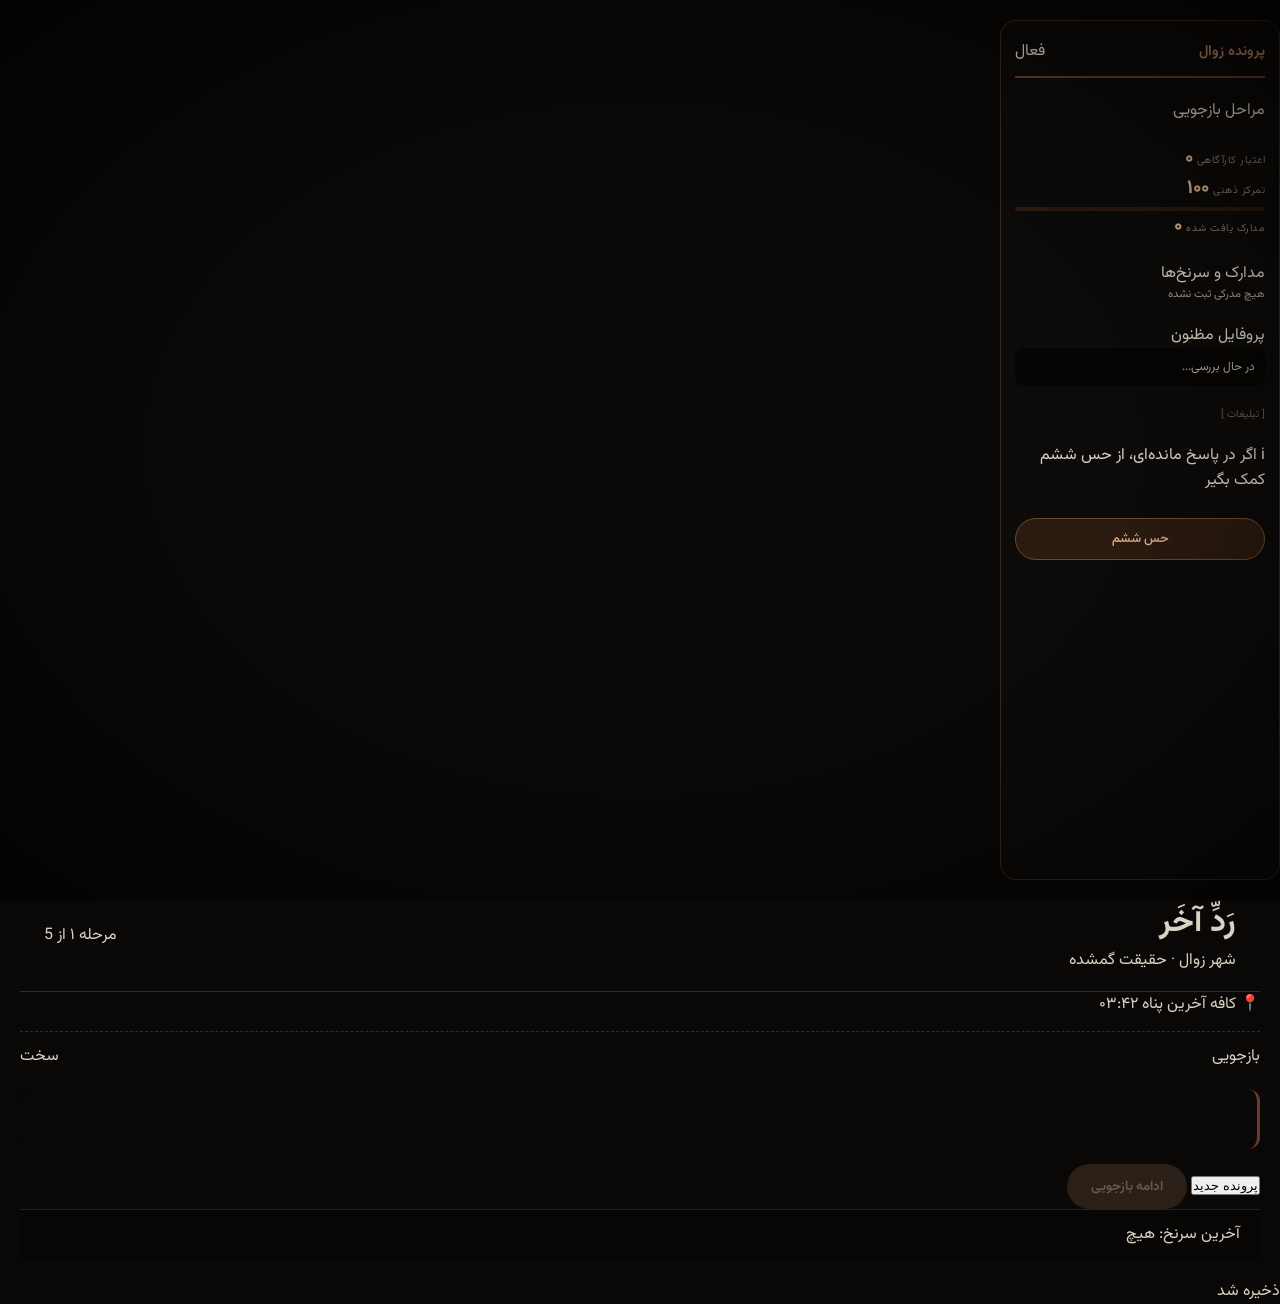
==== index.html @ e33fdf71 "Update index.html" ====
<!DOCTYPE html>
<html lang="fa" dir="rtl">
<head>
    <meta charset="UTF-8">
    <meta name="viewport" content="width=device-width, initial-scale=1.0, user-scalable=no">
    <title>رد آخر | پرونده زوال - ۳۰ مرحله معمایی</title>
    <link rel="stylesheet" href="style.css">
    <link href="https://fonts.googleapis.com/css2?family=Vazirmatn:wght@300;400;500;600;700;800;900&display=swap" rel="stylesheet">
</head>
<body>
    <div class="noise"></div>
    <div class="vignette"></div>

    <div class="game-container">
        <aside class="case-panel">
            <div class="case-header">
                <div class="case-title">
                    <span class="case-icon"></span>
                    <h3>پرونده زوال</h3>
                </div>
                <div class="case-status">فعال</div>
            </div>

            <div class="level-progress">
                <div class="level-title">مراحل بازجویی</div>
                <div class="level-map" id="levelMap"></div>
            </div>

            <div class="stats-panel">
                <div class="stat-row">
                    <span class="stat-label">اعتبار کارآگاهی</span>
                    <span class="stat-value" id="detectiveCredit">۰</span>
                </div>
                <div class="stat-row">
                    <span class="stat-label">تمرکز ذهنی</span>
                    <span class="stat-value" id="mentalFocus">۱۰۰</span>
                </div>
                <div class="focus-bar-container">
                    <div class="focus-bar" id="focusBar" style="width:100%"></div>
                </div>
                <div class="stat-row">
                    <span class="stat-label">مدارک یافت شده</span>
                    <span class="stat-value" id="evidenceCount">۰</span>
                </div>
            </div>

            <div class="evidence-box">
                <div class="box-title">مدارک و سرنخ‌ها</div>
                <div class="evidence-list" id="evidenceList">
                    <div class="empty-text">هیچ مدرکی ثبت نشده</div>
                </div>
            </div>

            <div class="suspect-box">
                <div class="box-title">پروفایل مظنون</div>
                <div class="suspect-text" id="suspectText">در حال بررسی...</div>
            </div>

            <div class="ad-space" id="adSpace">
                <div class="ad-placeholder">
                    <span class="ad-icon">[ تبلیغات ]</span>
                </div>
            </div>

            <div class="sense-info">
                <span class="info-icon">i</span>
                <span class="info-text">اگر در پاسخ مانده‌ای، از حس ششم کمک بگیر</span>
            </div>

            <button class="sense-btn" id="senseBtn">حس ششم</button>
        </aside>

        <main class="game-main">
            <header class="game-header">
                <div class="title-area">
                    <h1>رَدِّ آخَر</h1>
                    <div class="sub">شهر زوال · حقیقت گمشده</div>
                </div>
                <div class="stage-counter">
                    <span>مرحله</span>
                    <span id="currentStageNum">۱</span>
                    <span>از</span>
                    <span id="totalStages">۳۰</span>
                </div>
            </header>

            <div class="location-info">
                <span id="locationIcon">📍</span>
                <span id="locationName">کافه آخرین پناه</span>
                <span id="timeTag">۰۳:۴۲</span>
            </div>

            <div class="story-area">
                <div class="story-text" id="storyText"></div>
                <div class="clue-line" id="clueLine"></div>
            </div>

            <div class="puzzle-area">
                <div class="puzzle-header">
                    <span class="puzzle-badge">بازجویی</span>
                    <span class="difficulty-badge" id="difficultyBadge">سخت</span>
                </div>
                <div class="puzzle-question" id="puzzleQuestion"></div>
                <div class="options-area" id="optionsArea"></div>
            </div>

            <div class="message-area" id="messageArea"></div>

            <div class="action-area">
                <button class="btn-outline" id="resetBtn">پرونده جدید</button>
                <button class="btn-primary" id="continueBtn" disabled>ادامه بازجویی</button>
            </div>

            <footer class="game-footer">
                <span class="footer-label">آخرین سرنخ:</span>
                <span class="footer-clue" id="lastClue">هیچ</span>
            </footer>
        </main>
    </div>

    <div class="toast" id="toast">ذخیره شد</div>

    <script src="script.js"></script>
</body>
</html>
---- style.css ----
* {
    margin: 0;
    padding: 0;
    box-sizing: border-box;
}

body {
    font-family: 'Vazirmatn', sans-serif;
    background: #0a0806;
    color: #dad2c4;
    min-height: 100vh;
    overflow-x: hidden;
}

.scene-overlay {
    position: fixed;
    top: 0;
    left: 0;
    width: 100%;
    height: 100%;
    background: repeating-linear-gradient(
        45deg,
        rgba(80, 30, 20, 0.03) 0px,
        rgba(80, 30, 20, 0.03) 1px,
        transparent 1px,
        transparent 6px
    );
    pointer-events: none;
    z-index: 1;
}

.vignette {
    position: fixed;
    top: 0;
    left: 0;
    width: 100%;
    height: 100%;
    background: radial-gradient(ellipse at center, transparent 55%, rgba(0,0,0,0.6) 100%);
    pointer-events: none;
    z-index: 1;
}

.game-wrapper {
    display: flex;
    max-width: 1300px;
    margin: 20px auto;
    gap: 20px;
    padding: 0 20px;
    position: relative;
    z-index: 10;
}

/* پنل سمت راست */
.case-panel {
    width: 280px;
    background: #0d0b09;
    border-radius: 16px;
    border: 1px solid #3a2a20;
    padding: 18px 14px;
    height: calc(100vh - 40px);
    position: sticky;
    top: 20px;
    display: flex;
    flex-direction: column;
    gap: 20px;
    overflow-y: auto;
}

.case-header {
    display: flex;
    justify-content: space-between;
    align-items: center;
    padding-bottom: 12px;
    border-bottom: 2px solid #6a3a2a;
}

.case-header h3 {
    font-size: 0.9rem;
    font-weight: 600;
    color: #c48a6a;
}

.case-badge {
    font-size: 0.6rem;
    background: #2a1a10;
    padding: 3px 10px;
    border-radius: 20px;
    color: #b87a5a;
}

.case-stats {
    display: flex;
    flex-direction: column;
    gap: 12px;
    background: #060504;
    padding: 12px;
    border-radius: 12px;
}

.stat-card {
    display: flex;
    flex-direction: column;
    gap: 4px;
}

.stat-label {
    font-size: 0.65rem;
    color: #8a7a6a;
    letter-spacing: 0.5px;
}

.stat-value {
    font-size: 1.2rem;
    font-weight: 700;
    color: #e0b88a;
}

.focus-bar {
    width: 100%;
    height: 4px;
    background: #2a1a10;
    border-radius: 4px;
    margin-top: 4px;
    overflow: hidden;
}

.focus-fill {
    height: 100%;
    background: #c48a6a;
    border-radius: 4px;
    transition: width 0.3s ease;
}

.section-title {
    font-size: 0.7rem;
    color: #b87a5a;
    margin-bottom: 8px;
    letter-spacing: 0.5px;
}

.evidence-list {
    font-size: 0.7rem;
    color: #aa9a8a;
    max-height: 120px;
    overflow-y: auto;
    padding-left: 5px;
}

.evidence-item {
    padding: 5px 0;
    border-bottom: 1px dashed #2a2018;
    font-size: 0.7rem;
}

.suspect-text {
    font-size: 0.75rem;
    line-height: 1.5;
    color: #bcac9a;
    background: #060504;
    padding: 10px;
    border-radius: 8px;
}

.ad-container {
    background: #060504;
    border: 1px dashed #5a3a2a;
    border-radius: 12px;
    padding: 12px;
    text-align: center;
    margin: 5px 0;
}

.ad-placeholder {
    font-size: 0.65rem;
    color: #6a5a4a;
}

.sense-btn {
    width: 100%;
    background: #2a1a10;
    border: 1px solid #6a4a2a;
    color: #dcae8a;
    padding: 10px;
    border-radius: 30px;
    font-family: inherit;
    font-size: 0.8rem;
    font-weight: 500;
    cursor: pointer;
    transition: all 0.2s;
    margin-top: 5px;
}

.sense-btn:hover {
    background: #4a2a18;
    border-color: #aa6a4a;
}

/* کانتینر اصلی */
.container {
    flex: 1;
    background: #0f0d0b;
    border-radius: 20px;
    border: 1px solid #3a2a20;
    overflow: hidden;
}

header {
    background: #0a0806;
    padding: 18px 24px;
    border-bottom: 1px solid #3a2a20;
    display: flex;
    justify-content: space-between;
    align-items: center;
}

.title-section h1 {
    font-size: 1.5rem;
    font-weight: 700;
    color: #e0b88a;
    letter-spacing: 2px;
}

.subtitle {
    font-size: 0.65rem;
    color: #7a6a5a;
}

.stage-badge {
    background: #1a120c;
    padding: 6px 14px;
    border-radius: 30px;
    font-size: 0.75rem;
    border: 1px solid #4a3a2a;
}

.location-bar {
    background: #0a0806;
    margin: 15px 20px 0 20px;
    padding: 8px 16px;
    border-radius: 30px;
    display: flex;
    gap: 12px;
    font-size: 0.75rem;
    color: #b88a6a;
    border: 1px solid #2a2018;
}

main {
    padding: 20px;
}

.story-card {
    background: #0a0806;
    border-radius: 16px;
    padding: 20px;
    margin-bottom: 20px;
    border-right: 3px solid #8a4a2a;
}

.story-text {
    font-size: 0.95rem;
    line-height: 1.75;
    color: #cec2b4;
}

.clue-line {
    margin-top: 14px;
    padding-top: 12px;
    border-top: 1px dashed #3a2a20;
    font-size: 0.8rem;
    color: #b88a6a;
}

.puzzle-card {
    background: #0a0806;
    border-radius: 16px;
    padding: 20px;
    margin-bottom: 20px;
    border: 1px solid #2a2018;
}

.puzzle-header {
    display: flex;
    justify-content: space-between;
    margin-bottom: 15px;
}

.puzzle-label {
    font-size: 0.65rem;
    color: #8a6a4a;
    text-transform: uppercase;
}

.difficulty {
    font-size: 0.6rem;
    background: #2a1a10;
    padding: 2px 10px;
    border-radius: 20px;
    color: #b87a5a;
}

.puzzle-question {
    font-size: 1rem;
    font-weight: 500;
    margin-bottom: 20px;
    color: #e8daca;
    line-height: 1.6;
}

.options-grid {
    display: flex;
    flex-direction: column;
    gap: 10px;
}

.option-btn {
    background: #12100e;
    border: 1px solid #3a2a20;
    color: #cec2b4;
    padding: 12px 18px;
    border-radius: 12px;
    font-size: 0.9rem;
    text-align: right;
    cursor: pointer;
    transition: all 0.2s;
    font-family: inherit;
}

.option-btn:hover:not(:disabled) {
    background: #2a2018;
    border-color: #8a5a3a;
    transform: translateX(-3px);
}

.option-btn.correct-highlight {
    background: #1a3a1a;
    border-color: #6a9a4a;
}

.option-btn.wrong-highlight {
    background: #3a1a1a;
    border-color: #aa4a2a;
    text-decoration: line-through;
}

.option-btn:disabled {
    opacity: 0.6;
    cursor: default;
}

.message-area {
    background: #0a0806;
    border-radius: 12px;
    padding: 12px 18px;
    margin: 15px 0;
    border-right: 3px solid #6a3a2a;
    min-height: 60px;
    font-size: 0.85rem;
}

.message-success {
    color: #8aba6a;
    border-right-color: #6a9a4a;
}

.message-fail {
    color: #da8a6a;
    border-right-color: #aa4a2a;
}

.action-row {
    display: flex;
    gap: 12px;
    margin-top: 10px;
}

.btn-primary, .btn-secondary {
    padding: 12px 24px;
    font-family: inherit;
    font-weight: 600;
    border-radius: 40px;
    cursor: pointer;
    border: none;
    transition: 0.2s;
}

.btn-primary {
    background: linear-gradient(95deg, #7a3a2a, #5a2a18);
    color: #f0e0d0;
    flex: 1;
}

.btn-primary:not(:disabled):hover {
    background: linear-gradient(95deg, #9a4a30, #7a3a20);
    transform: translateY(-1px);
}

.btn-primary:disabled {
    background: #2a2018;
    color: #6a5a4a;
    cursor: not-allowed;
}

.btn-secondary {
    background: #1a120c;
    color: #b88a6a;
    border: 1px solid #4a3a2a;
}

.btn-secondary:hover {
    background: #2a1a10;
    border-color: #8a5a3a;
}

footer {
    background: #080604;
    padding: 12px 20px;
    border-top: 1px solid #2a2018;
}

.clues-footer {
    font-size: 0.7rem;
    color: #8a7a6a;
}

.last-clue-text {
    color: #c48a6a;
    margin-right: 8px;
}

.toast-message {
    position: fixed;
    bottom: 30px;
    left: 50%;
    transform: translateX(-50%) translateY(80px);
    background: #1a120c;
    color: #dcae8a;
    padding: 8px 20px;
    border-radius: 30px;
    border: 1px solid #6a4a2a;
    font-size: 0.75rem;
    transition: 0.3s;
    z-index: 200;
    pointer-events: none;
}

.toast-message.show {
    transform: translateX(-50%) translateY(0);
}

.empty-hint {
    color: #5a4a3a;
    font-style: italic;
}

@media (max-width: 800px) {
    .game-wrapper {
        flex-direction: column;
    }
    .case-panel {
        width: 100%;
        height: auto;
        position: static;
        max-height: 400px;
    }
}
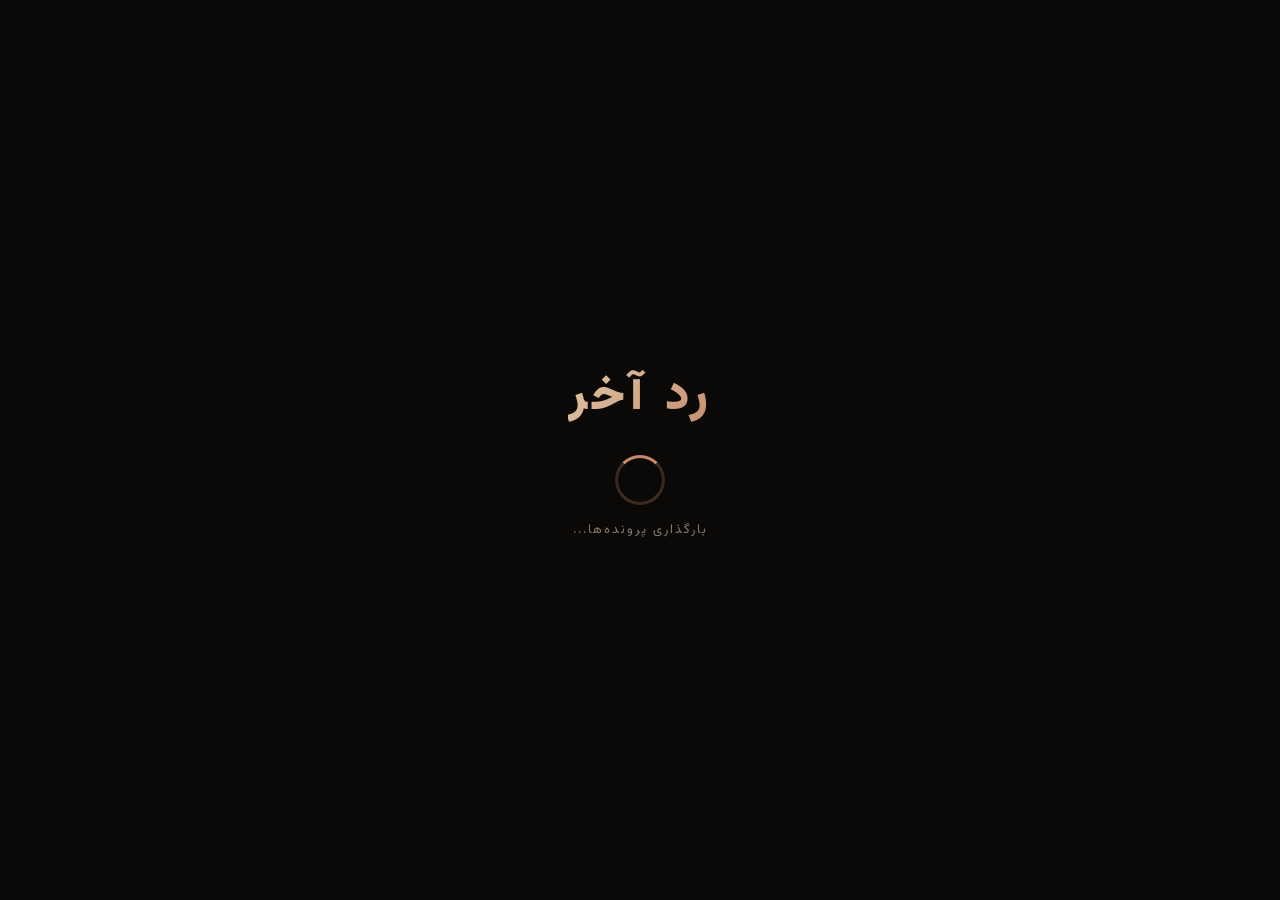
==== commit 670d4226: "Update index.html" ====
--- a/index.html
+++ b/index.html
@@ -3,123 +3,225 @@
 <head>
     <meta charset="UTF-8">
     <meta name="viewport" content="width=device-width, initial-scale=1.0, user-scalable=no">
-    <title>رد آخر | پرونده زوال - ۳۰ مرحله معمایی</title>
-    <link rel="stylesheet" href="style.css">
+    <title>رد آخر | شهر زوال - بازی معمایی کارآگاهی</title>
+    <meta name="description" content="بازی معمایی رد آخر - در شهر رازآلود زوال، به عنوان کارآگاه پرونده‌های جنایی را حل کن. ۳۰ مرحله چالش‌برانگیز با داستان‌های تاریک و معمایی">
+    <meta name="keywords" content="بازی معمایی, بازی کارآگاهی, رازآلود, نوآر, رد آخر, شهر زوال, معمای جنایی">
+    <meta name="author" content="Rad Akhar">
+    <meta name="robots" content="index, follow">
+    <meta property="og:title" content="رد آخر - بازی معمایی شهر زوال">
+    <meta property="og:description" content="در تاریکی شب، حقیقت را پیدا کن. یک بازی معمایی نوآر با ۳۰ مرحله جذاب">
+    <meta property="og:type" content="website">
+    <meta name="theme-color" content="#0a0806">
+    <link rel="icon" type="image/png" href="https://uploadkon.ir/uploads/5b1130_262332a6a4-b82b-4f17-be0e-bed0bb91db40.png" onerror="this.src='data:image/svg+xml,%3Csvg xmlns=\'http://www.w3.org/2000/svg\' viewBox=\'0 0 100 100\'%3E%3Ccircle cx=\'50\' cy=\'50\' r=\'45\' fill=\'%233a2a20\'/%3E%3Ctext x=\'50\' y=\'65\' text-anchor=\'middle\' fill=\'%23c48a6a\' font-size=\'40\'%3E🕵️%3C/text%3E%3C/svg%3E'">
     <link href="https://fonts.googleapis.com/css2?family=Vazirmatn:wght@300;400;500;600;700;800;900&display=swap" rel="stylesheet">
+    <style>
+        * {
+            margin: 0;
+            padding: 0;
+            box-sizing: border-box;
+        }
+
+        body {
+            font-family: 'Vazirmatn', sans-serif;
+            background: #050302;
+            min-height: 100vh;
+            overflow-x: hidden;
+        }
+
+        /* لودینگ */
+        .loading-screen {
+            position: fixed;
+            top: 0;
+            left: 0;
+            width: 100%;
+            height: 100%;
+            background: #0b0907;
+            display: flex;
+            justify-content: center;
+            align-items: center;
+            z-index: 1000;
+            transition: opacity 0.5s ease;
+        }
+
+        .loading-content {
+            text-align: center;
+        }
+
+        .loading-logo {
+            font-size: 3rem;
+            font-weight: 900;
+            background: linear-gradient(135deg, #e0c8a8, #c48a6a);
+            -webkit-background-clip: text;
+            background-clip: text;
+            color: transparent;
+            letter-spacing: 5px;
+            margin-bottom: 20px;
+        }
+
+        .loading-spinner {
+            width: 50px;
+            height: 50px;
+            border: 3px solid #3a2a20;
+            border-top-color: #c48a6a;
+            border-radius: 50%;
+            margin: 0 auto 15px;
+            animation: spin 0.8s linear infinite;
+        }
+
+        @keyframes spin {
+            to { transform: rotate(360deg); }
+        }
+
+        .loading-text {
+            color: #8a7a6a;
+            font-size: 0.8rem;
+            letter-spacing: 2px;
+        }
+
+        /* صفحه خوش‌آمدگویی */
+        .welcome-screen {
+            position: fixed;
+            top: 0;
+            left: 0;
+            width: 100%;
+            height: 100%;
+            background: #0b0907;
+            z-index: 999;
+            display: flex;
+            justify-content: center;
+            align-items: center;
+            opacity: 0;
+            visibility: hidden;
+            transition: opacity 0.5s ease, visibility 0.5s;
+        }
+
+        .welcome-screen.show {
+            opacity: 1;
+            visibility: visible;
+        }
+
+        .welcome-card {
+            max-width: 550px;
+            background: #0f0d0b;
+            border: 1px solid #3a2a20;
+            border-radius: 28px;
+            padding: 40px 35px;
+            margin: 20px;
+            text-align: center;
+            box-shadow: 0 20px 40px rgba(0,0,0,0.5);
+        }
+
+        .welcome-icon {
+            width: 80px;
+            height: 80px;
+            margin: 0 auto 20px;
+            background: #1a120c;
+            border-radius: 50%;
+            display: flex;
+            align-items: center;
+            justify-content: center;
+            font-size: 2.5rem;
+            border: 1px solid #8a5a3a;
+        }
+
+        .welcome-title {
+            font-size: 1.8rem;
+            font-weight: 800;
+            background: linear-gradient(135deg, #e0c8a8, #c48a6a);
+            -webkit-background-clip: text;
+            background-clip: text;
+            color: transparent;
+            margin-bottom: 10px;
+        }
+
+        .welcome-sub {
+            font-size: 0.7rem;
+            color: #8a6a4a;
+            margin-bottom: 25px;
+            letter-spacing: 2px;
+        }
+
+        .welcome-text {
+            font-size: 0.9rem;
+            line-height: 1.9;
+            color: #cec2b4;
+            text-align: justify;
+            margin-bottom: 30px;
+        }
+
+        .start-btn {
+            background: linear-gradient(95deg, #7a3a2a, #5a2a18);
+            border: none;
+            color: #f0e0d0;
+            padding: 14px 35px;
+            border-radius: 50px;
+            font-family: inherit;
+            font-size: 1rem;
+            font-weight: 700;
+            cursor: pointer;
+            transition: 0.2s;
+            box-shadow: 0 4px 15px rgba(0,0,0,0.3);
+        }
+
+        .start-btn:hover {
+            background: linear-gradient(95deg, #9a4a30, #7a3a20);
+            transform: translateY(-2px);
+        }
+
+        .vignette-welcome {
+            position: fixed;
+            top: 0;
+            left: 0;
+            width: 100%;
+            height: 100%;
+            background: radial-gradient(ellipse at center, transparent 50%, rgba(0,0,0,0.7) 100%);
+            pointer-events: none;
+            z-index: 998;
+        }
+    </style>
 </head>
 <body>
-    <div class="noise"></div>
-    <div class="vignette"></div>
-
-    <div class="game-container">
-        <aside class="case-panel">
-            <div class="case-header">
-                <div class="case-title">
-                    <span class="case-icon"></span>
-                    <h3>پرونده زوال</h3>
-                </div>
-                <div class="case-status">فعال</div>
+    <div class="loading-screen" id="loadingScreen">
+        <div class="loading-content">
+            <div class="loading-logo">رد آخر</div>
+            <div class="loading-spinner"></div>
+            <div class="loading-text">بارگذاری پرونده‌ها...</div>
+        </div>
+    </div>
+
+    <div class="vignette-welcome"></div>
+    <div class="welcome-screen" id="welcomeScreen">
+        <div class="welcome-card">
+            <div class="welcome-icon">🕵️</div>
+            <div class="welcome-title">شهر زوال</div>
+            <div class="welcome-sub">به تاریکی خوش آمدید</div>
+            <div class="welcome-text">
+                به شهر رازآلود زَوال خوش آمدید! جایی که تاریکی شب، رازهای پنهان را در خود جای داده و سایه‌ها، قصه‌های ناگفته‌ای را زمزمه می‌کنند. در بازی "رد آخر"، شما در نقش یک کارآگاه جوان و باهوش، مأموریت دارید تا در دل خیابان‌های پر پیچ و خم پایتخت، پرونده‌های جنایی پیچیده را حل کنید و پرده از راز جنایتکاران مرموز بردارید.
+                <br><br>
+                هر پرونده، شما را به لایه‌های عمیق‌تری از داستان می‌برد؛ از کوچه‌های قدیمی شمیران تا برج‌های مدرن امروزی. با دقت به سرنخ‌ها گوش دهید، مظنونین را موشکافانه بازجویی کنید، معماهای دشوار را حل کنید و با انتخاب‌های درست، حقیقت را آشکار سازید. هر تصمیم شما، مسیر داستان را تغییر می‌دهد و شما را به حقیقت نزدیک‌تر یا دورتر می‌کند.
             </div>
-
-            <div class="level-progress">
-                <div class="level-title">مراحل بازجویی</div>
-                <div class="level-map" id="levelMap"></div>
-            </div>
-
-            <div class="stats-panel">
-                <div class="stat-row">
-                    <span class="stat-label">اعتبار کارآگاهی</span>
-                    <span class="stat-value" id="detectiveCredit">۰</span>
-                </div>
-                <div class="stat-row">
-                    <span class="stat-label">تمرکز ذهنی</span>
-                    <span class="stat-value" id="mentalFocus">۱۰۰</span>
-                </div>
-                <div class="focus-bar-container">
-                    <div class="focus-bar" id="focusBar" style="width:100%"></div>
-                </div>
-                <div class="stat-row">
-                    <span class="stat-label">مدارک یافت شده</span>
-                    <span class="stat-value" id="evidenceCount">۰</span>
-                </div>
-            </div>
-
-            <div class="evidence-box">
-                <div class="box-title">مدارک و سرنخ‌ها</div>
-                <div class="evidence-list" id="evidenceList">
-                    <div class="empty-text">هیچ مدرکی ثبت نشده</div>
-                </div>
-            </div>
-
-            <div class="suspect-box">
-                <div class="box-title">پروفایل مظنون</div>
-                <div class="suspect-text" id="suspectText">در حال بررسی...</div>
-            </div>
-
-            <div class="ad-space" id="adSpace">
-                <div class="ad-placeholder">
-                    <span class="ad-icon">[ تبلیغات ]</span>
-                </div>
-            </div>
-
-            <div class="sense-info">
-                <span class="info-icon">i</span>
-                <span class="info-text">اگر در پاسخ مانده‌ای، از حس ششم کمک بگیر</span>
-            </div>
-
-            <button class="sense-btn" id="senseBtn">حس ششم</button>
-        </aside>
-
-        <main class="game-main">
-            <header class="game-header">
-                <div class="title-area">
-                    <h1>رَدِّ آخَر</h1>
-                    <div class="sub">شهر زوال · حقیقت گمشده</div>
-                </div>
-                <div class="stage-counter">
-                    <span>مرحله</span>
-                    <span id="currentStageNum">۱</span>
-                    <span>از</span>
-                    <span id="totalStages">۳۰</span>
-                </div>
-            </header>
-
-            <div class="location-info">
-                <span id="locationIcon">📍</span>
-                <span id="locationName">کافه آخرین پناه</span>
-                <span id="timeTag">۰۳:۴۲</span>
-            </div>
-
-            <div class="story-area">
-                <div class="story-text" id="storyText"></div>
-                <div class="clue-line" id="clueLine"></div>
-            </div>
-
-            <div class="puzzle-area">
-                <div class="puzzle-header">
-                    <span class="puzzle-badge">بازجویی</span>
-                    <span class="difficulty-badge" id="difficultyBadge">سخت</span>
-                </div>
-                <div class="puzzle-question" id="puzzleQuestion"></div>
-                <div class="options-area" id="optionsArea"></div>
-            </div>
-
-            <div class="message-area" id="messageArea"></div>
-
-            <div class="action-area">
-                <button class="btn-outline" id="resetBtn">پرونده جدید</button>
-                <button class="btn-primary" id="continueBtn" disabled>ادامه بازجویی</button>
-            </div>
-
-            <footer class="game-footer">
-                <span class="footer-label">آخرین سرنخ:</span>
-                <span class="footer-clue" id="lastClue">هیچ</span>
-            </footer>
-        </main>
+            <button class="start-btn" id="startGameBtn">سفر به قلب زوال</button>
+        </div>
     </div>
 
-    <div class="toast" id="toast">ذخیره شد</div>
-
-    <script src="script.js"></script>
+    <script>
+        window.addEventListener('DOMContentLoaded', () => {
+            const loadingScreen = document.getElementById('loadingScreen');
+            const welcomeScreen = document.getElementById('welcomeScreen');
+            const startBtn = document.getElementById('startGameBtn');
+
+            setTimeout(() => {
+                loadingScreen.style.opacity = '0';
+                setTimeout(() => {
+                    loadingScreen.style.display = 'none';
+                    welcomeScreen.classList.add('show');
+                }, 500);
+            }, 3000);
+
+            startBtn.addEventListener('click', () => {
+                window.location.href = 'game.html';
+            });
+        });
+    </script>
 </body>
 </html>
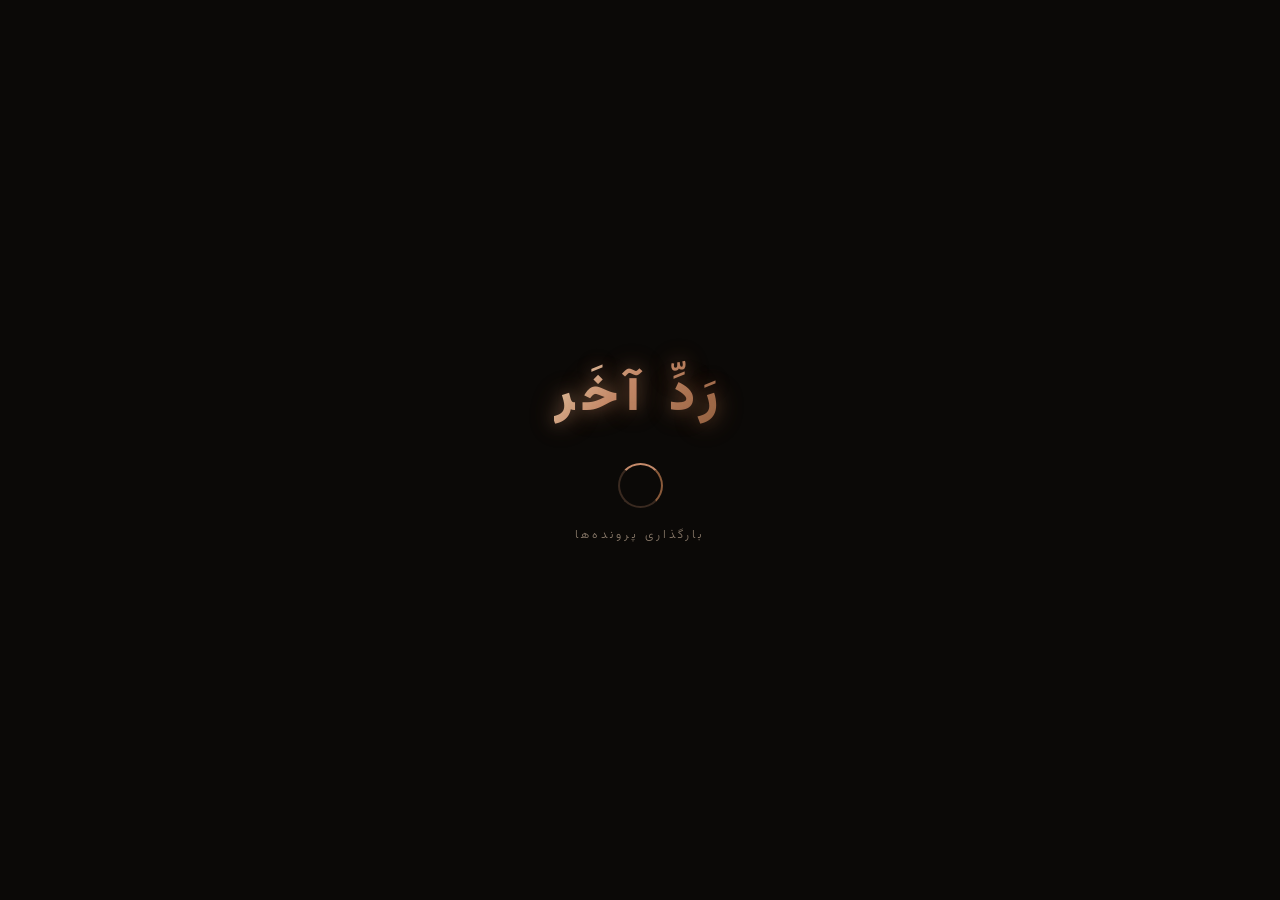
==== commit fe374fc4: "Update index.html" ====
--- a/index.html
+++ b/index.html
@@ -3,16 +3,15 @@
 <head>
     <meta charset="UTF-8">
     <meta name="viewport" content="width=device-width, initial-scale=1.0, user-scalable=no">
-    <title>رد آخر | شهر زوال - بازی معمایی کارآگاهی</title>
-    <meta name="description" content="بازی معمایی رد آخر - در شهر رازآلود زوال، به عنوان کارآگاه پرونده‌های جنایی را حل کن. ۳۰ مرحله چالش‌برانگیز با داستان‌های تاریک و معمایی">
-    <meta name="keywords" content="بازی معمایی, بازی کارآگاهی, رازآلود, نوآر, رد آخر, شهر زوال, معمای جنایی">
+    <title>رد آخر: شهر زوال - بازی معمایی کارآگاهی</title>
+    <meta name="description" content="بازی معمایی رد آخر - در شهر رازآلود زوال، به عنوان کارآگاه پرونده‌های جنایی را حل کن. مراحل چالش‌برانگیز با داستان‌های تاریک و معمایی">
+    <meta name="keywords" content="بازی معمایی, بازی کارآگاهی, رازآلود, نوآر, رد آخر, شهر زوال, معمای جنایی, رد آخر">
     <meta name="author" content="Rad Akhar">
     <meta name="robots" content="index, follow">
     <meta property="og:title" content="رد آخر - بازی معمایی شهر زوال">
-    <meta property="og:description" content="در تاریکی شب، حقیقت را پیدا کن. یک بازی معمایی نوآر با ۳۰ مرحله جذاب">
+    <meta property="og:description" content="بازی معمایی رد آخر - در شهر رازآلود زوال، به عنوان کارآگاه پرونده‌های جنایی را حل کن. مراحل چالش‌برانگیز با داستان‌های تاریک و معمایی">
     <meta property="og:type" content="website">
     <meta name="theme-color" content="#0a0806">
-    <link rel="icon" type="image/png" href="https://uploadkon.ir/uploads/5b1130_262332a6a4-b82b-4f17-be0e-bed0bb91db40.png" onerror="this.src='data:image/svg+xml,%3Csvg xmlns=\'http://www.w3.org/2000/svg\' viewBox=\'0 0 100 100\'%3E%3Ccircle cx=\'50\' cy=\'50\' r=\'45\' fill=\'%233a2a20\'/%3E%3Ctext x=\'50\' y=\'65\' text-anchor=\'middle\' fill=\'%23c48a6a\' font-size=\'40\'%3E🕵️%3C/text%3E%3C/svg%3E'">
     <link href="https://fonts.googleapis.com/css2?family=Vazirmatn:wght@300;400;500;600;700;800;900&display=swap" rel="stylesheet">
     <style>
         * {
@@ -25,10 +24,9 @@
             font-family: 'Vazirmatn', sans-serif;
             background: #050302;
             min-height: 100vh;
-            overflow-x: hidden;
-        }
-
-        /* لودینگ */
+            overflow: hidden;
+        }
+
         .loading-screen {
             position: fixed;
             top: 0;
@@ -48,23 +46,48 @@
         }
 
         .loading-logo {
-            font-size: 3rem;
+            font-size: 3.2rem;
             font-weight: 900;
-            background: linear-gradient(135deg, #e0c8a8, #c48a6a);
+            letter-spacing: 8px;
+            margin-bottom: 25px;
+            position: relative;
+            display: inline-block;
+            background: linear-gradient(135deg, #e8d5b5 0%, #c48a6a 40%, #8a5a3a 100%);
             -webkit-background-clip: text;
             background-clip: text;
             color: transparent;
-            letter-spacing: 5px;
-            margin-bottom: 20px;
+            text-shadow: 0 0 30px rgba(200,120,70,0.3);
+            animation: titleGlow 2s ease-in-out infinite;
+        }
+
+        @keyframes titleGlow {
+            0%, 100% { filter: drop-shadow(0 0 2px rgba(200,120,70,0.3)); letter-spacing: 8px; }
+            50% { filter: drop-shadow(0 0 12px rgba(200,120,70,0.6)); letter-spacing: 10px; }
+        }
+
+        .loading-logo::after {
+            content: 'رَدِّ آخَر';
+            position: absolute;
+            top: 0;
+            right: 0;
+            left: 0;
+            background: linear-gradient(135deg, #e8d5b5 0%, #c48a6a 40%, #8a5a3a 100%);
+            -webkit-background-clip: text;
+            background-clip: text;
+            color: transparent;
+            filter: blur(8px);
+            opacity: 0.4;
+            z-index: -1;
         }
 
         .loading-spinner {
-            width: 50px;
-            height: 50px;
-            border: 3px solid #3a2a20;
+            width: 45px;
+            height: 45px;
+            border: 2px solid #3a2a20;
             border-top-color: #c48a6a;
+            border-right-color: #8a5a3a;
             border-radius: 50%;
-            margin: 0 auto 15px;
+            margin: 0 auto 18px;
             animation: spin 0.8s linear infinite;
         }
 
@@ -74,11 +97,11 @@
 
         .loading-text {
             color: #8a7a6a;
-            font-size: 0.8rem;
-            letter-spacing: 2px;
-        }
-
-        /* صفحه خوش‌آمدگویی */
+            font-size: 0.75rem;
+            letter-spacing: 3px;
+            font-weight: 300;
+        }
+
         .welcome-screen {
             position: fixed;
             top: 0;
@@ -93,6 +116,7 @@
             opacity: 0;
             visibility: hidden;
             transition: opacity 0.5s ease, visibility 0.5s;
+            overflow: hidden;
         }
 
         .welcome-screen.show {
@@ -101,27 +125,28 @@
         }
 
         .welcome-card {
-            max-width: 550px;
+            max-width: 520px;
             background: #0f0d0b;
-            border: 1px solid #3a2a20;
-            border-radius: 28px;
-            padding: 40px 35px;
+            border: 1px solid #4a3020;
+            border-radius: 24px;
+            padding: 35px 32px;
             margin: 20px;
             text-align: center;
-            box-shadow: 0 20px 40px rgba(0,0,0,0.5);
-        }
-
-        .welcome-icon {
-            width: 80px;
-            height: 80px;
-            margin: 0 auto 20px;
+            box-shadow: 0 25px 45px rgba(0,0,0,0.5);
+            max-height: 90vh;
+            overflow-y: auto;
+        }
+
+        .welcome-card::-webkit-scrollbar {
+            width: 3px;
+        }
+
+        .welcome-card::-webkit-scrollbar-track {
             background: #1a120c;
-            border-radius: 50%;
-            display: flex;
-            align-items: center;
-            justify-content: center;
-            font-size: 2.5rem;
-            border: 1px solid #8a5a3a;
+        }
+
+        .welcome-card::-webkit-scrollbar-thumb {
+            background: #6a4a2a;
         }
 
         .welcome-title {
@@ -131,36 +156,38 @@
             -webkit-background-clip: text;
             background-clip: text;
             color: transparent;
-            margin-bottom: 10px;
+            margin-bottom: 8px;
+            letter-spacing: 3px;
         }
 
         .welcome-sub {
-            font-size: 0.7rem;
+            font-size: 0.65rem;
             color: #8a6a4a;
-            margin-bottom: 25px;
-            letter-spacing: 2px;
+            margin-bottom: 22px;
+            letter-spacing: 3px;
         }
 
         .welcome-text {
-            font-size: 0.9rem;
+            font-size: 0.88rem;
             line-height: 1.9;
             color: #cec2b4;
             text-align: justify;
-            margin-bottom: 30px;
+            margin-bottom: 28px;
         }
 
         .start-btn {
             background: linear-gradient(95deg, #7a3a2a, #5a2a18);
             border: none;
             color: #f0e0d0;
-            padding: 14px 35px;
+            padding: 13px 38px;
             border-radius: 50px;
             font-family: inherit;
-            font-size: 1rem;
+            font-size: 0.95rem;
             font-weight: 700;
             cursor: pointer;
             transition: 0.2s;
             box-shadow: 0 4px 15px rgba(0,0,0,0.3);
+            letter-spacing: 1px;
         }
 
         .start-btn:hover {
@@ -183,18 +210,17 @@
 <body>
     <div class="loading-screen" id="loadingScreen">
         <div class="loading-content">
-            <div class="loading-logo">رد آخر</div>
+            <div class="loading-logo">رَدِّ آخَر</div>
             <div class="loading-spinner"></div>
-            <div class="loading-text">بارگذاری پرونده‌ها...</div>
+            <div class="loading-text">بارگذاری پرونده‌ها</div>
         </div>
     </div>
 
     <div class="vignette-welcome"></div>
     <div class="welcome-screen" id="welcomeScreen">
         <div class="welcome-card">
-            <div class="welcome-icon">🕵️</div>
             <div class="welcome-title">شهر زوال</div>
-            <div class="welcome-sub">به تاریکی خوش آمدید</div>
+            <div class="welcome-sub"> به ردِ آخر خوش آمدید</div>
             <div class="welcome-text">
                 به شهر رازآلود زَوال خوش آمدید! جایی که تاریکی شب، رازهای پنهان را در خود جای داده و سایه‌ها، قصه‌های ناگفته‌ای را زمزمه می‌کنند. در بازی "رد آخر"، شما در نقش یک کارآگاه جوان و باهوش، مأموریت دارید تا در دل خیابان‌های پر پیچ و خم پایتخت، پرونده‌های جنایی پیچیده را حل کنید و پرده از راز جنایتکاران مرموز بردارید.
                 <br><br>
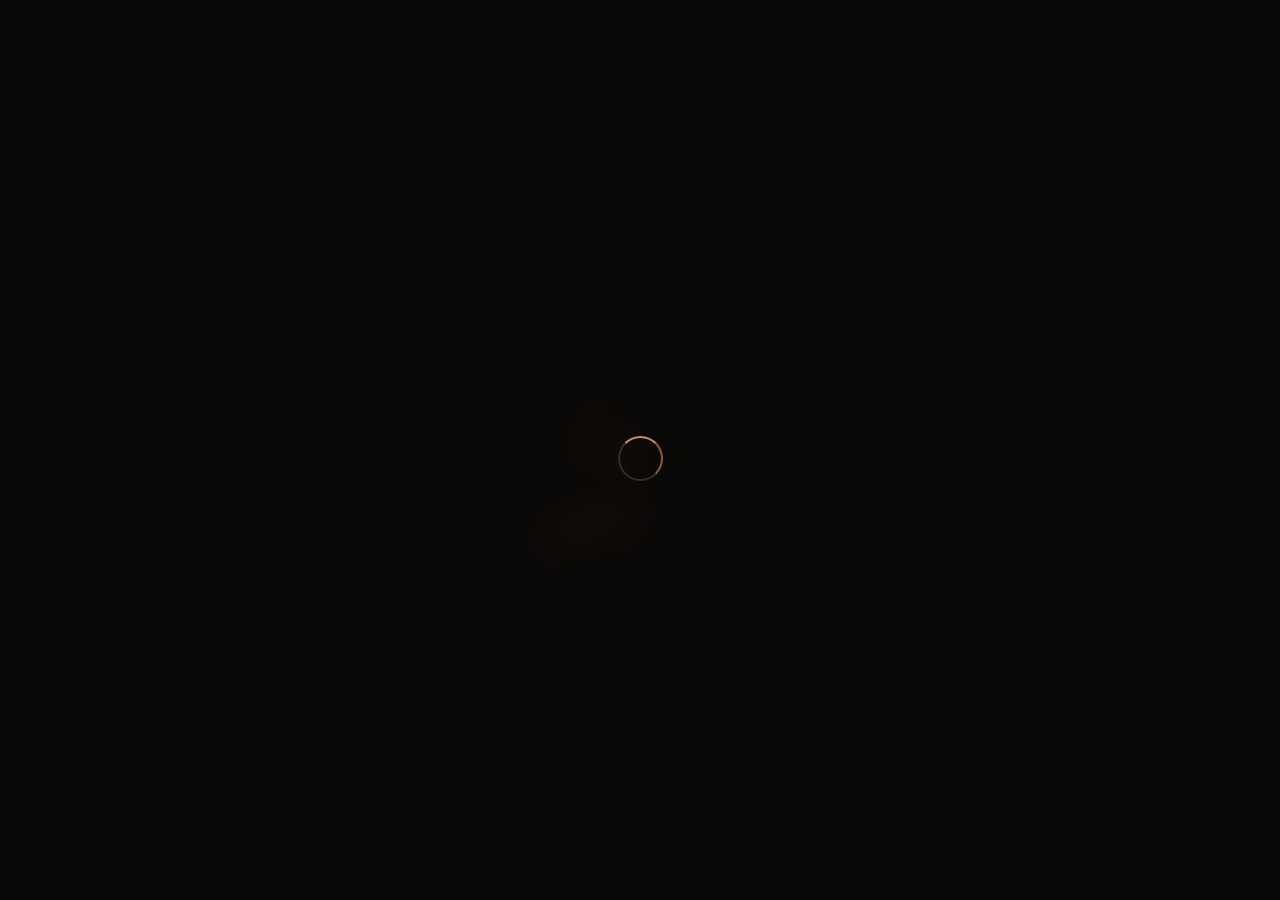
==== commit 6355463d: "Update index.html" ====
--- a/index.html
+++ b/index.html
@@ -210,9 +210,9 @@
 <body>
     <div class="loading-screen" id="loadingScreen">
         <div class="loading-content">
-            <div class="loading-logo">رَدِّ آخَر</div>
+            <div class="loading-logo"></div>
             <div class="loading-spinner"></div>
-            <div class="loading-text">بارگذاری پرونده‌ها</div>
+            <div class="loading-text"></div>
         </div>
     </div>
 
